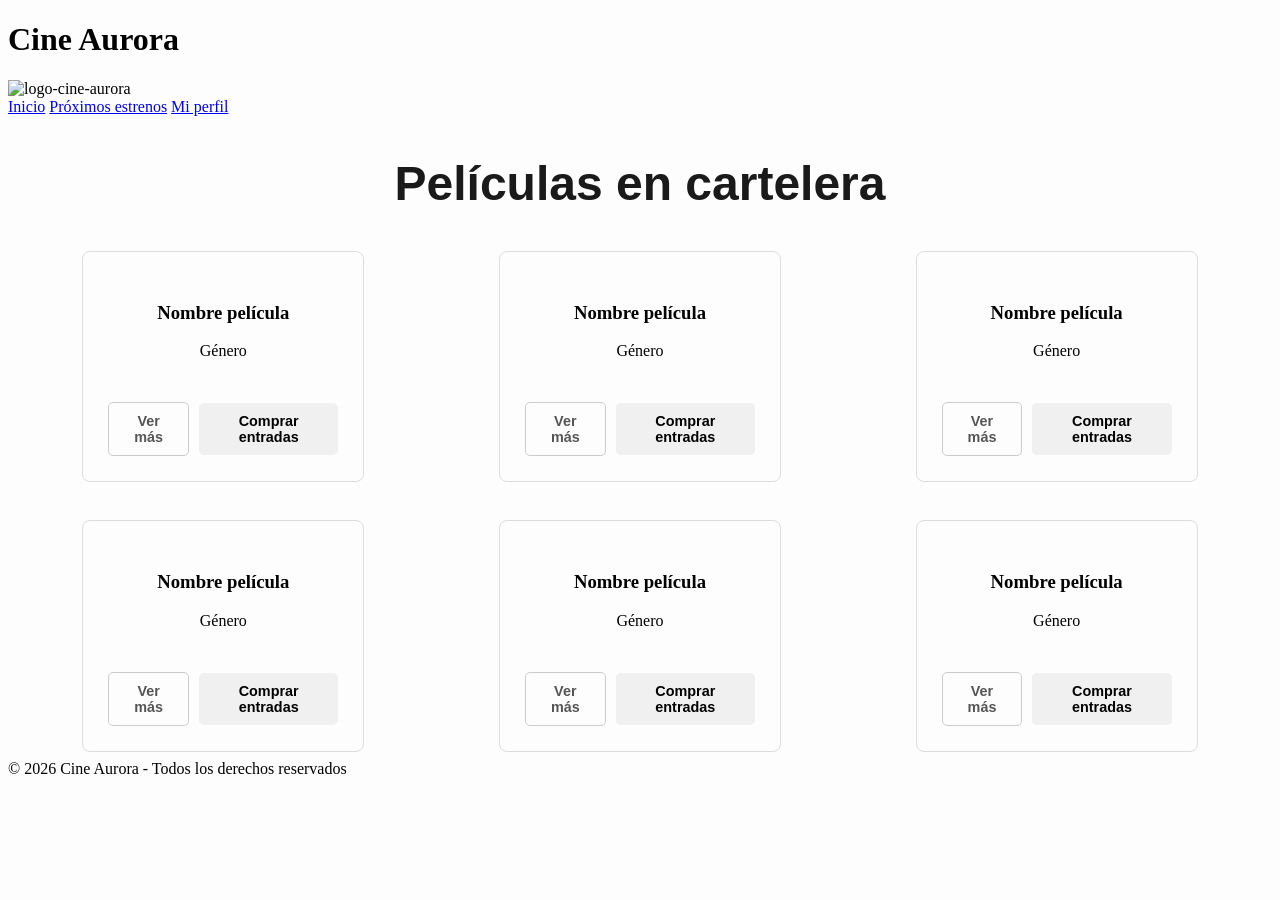
==== index.html @ 70c96315 "feat: Estilo css para la pagina inicio Uso de Grid para maquetación de las cards en la pagina, Flexb" ====
<!doctype html>
<html lang="es">
  <head>
    <meta charset="UTF-8" />
    <meta name="viewport" content="width=device-width, initial-scale=1.0" />
    <title>Cine Aurora 📽️</title>
    <meta name="description" content="Cine Aurora - Tu destino para disfrutar del mejor cine en la ciudad. Descubre las últimas películas, compra tus entradas y vive la experiencia cinematográfica al máximo." />
    <link rel="icon" href="./assets/favicon/logo-cine.png" />
    <link rel="stylesheet" href="./css/index.css" />
  </head>

  <body class="body">
    <header>
      <div>
        <h1>Cine Aurora</h1>
        <img src="./assets/favicon/logo-cine.png" alt="logo-cine-aurora" />
      </div>
      <div>
        <nav>
          <a href="#">Inicio</a>
          <a href="./pages/estrenos.html">Próximos estrenos</a>
          <a href="./pages/login.html">Mi perfil</a>
        </nav>
      </div>
    </header>

    <main>
      <section>
        <h2 class="titulo">Películas en cartelera</h2>

        <div class="card-container">
          <div class="card">
            <img src="./assets/img/poster-1.png" alt="" />
            <div class="Nombre-Genero">
              <h3>Nombre película</h3>
              <p>Género</p>
            </div>
            <div class="card-link">
              <a class="ver-mas" href="./pages/detalle.html">Ver más</a>
              <a
              class="comprar-entradas"
              href="#"
              onclick="
                alert('Lo sentimos, en este momento no funciona nuestro sistema')
              "
              >Comprar entradas</a>
            </div>
          </div>

          <div class="card">
            <img src="./assets/img/poster-1.png" alt="" />
            <div class="Nombre-Genero">
              <h3>Nombre película</h3>
              <p>Género</p>
            </div>
            <div class="card-link">
              <a class="ver-mas" href="./pages/detalle.html">Ver más</a>
              <a
              class="comprar-entradas"
              href="#"
              onclick="
                alert('Lo sentimos, en este momento no funciona nuestro sistema')
              "
              >Comprar entradas</a>
            </div>
          </div>

          <div class="card">
            <img src="./assets/img/poster-1.png" alt="" />
            <div class="Nombre-Genero">
              <h3>Nombre película</h3>
              <p>Género</p>
            </div>
            <div class="card-link">
              <a class="ver-mas" href="./pages/detalle.html">Ver más</a>
              <a
              class="comprar-entradas"
              href="#"
              onclick="
                alert('Lo sentimos, en este momento no funciona nuestro sistema')
              "
              >Comprar entradas</a>
            </div>
          </div>

          <div class="card">
            <img src="./assets/img/poster-1.png" alt="" />
            <div class="Nombre-Genero">
              <h3>Nombre película</h3>
              <p>Género</p>
            </div>
            <div class="card-link">
              <a class="ver-mas" href="./pages/detalle.html">Ver más</a>
              <a
              class="comprar-entradas"
              href="#"
              onclick="
                alert('Lo sentimos, en este momento no funciona nuestro sistema')
              "
              >Comprar entradas</a>
            </div>
          </div>

          <div class="card">
            <img src="./assets/img/poster-1.png" alt="" />
            <div class="Nombre-Genero">
              <h3>Nombre película</h3>
              <p>Género</p>
            </div>
            <div class="card-link">
              <a class="ver-mas" href="./pages/detalle.html">Ver más</a>
              <a
              class="comprar-entradas"
              href="#"
              onclick="
                alert('Lo sentimos, en este momento no funciona nuestro sistema')
              "
              >Comprar entradas</a>
            </div>
          </div>

          <div class="card">
            <img src="./assets/img/poster-1.png" alt="" />
            <div class="Nombre-Genero">
              <h3>Nombre película</h3>
              <p>Género</p>
            </div>
            <div class="card-link">
              <a class="ver-mas" href="./pages/detalle.html">Ver más</a>
              <a
              class="comprar-entradas"
              href="#"
              onclick="
                alert('Lo sentimos, en este momento no funciona nuestro sistema')
              "
              >Comprar entradas</a>
            </div>
          </div>
        </div>
      </section>
    </main>

    <footer>
      <p> &copy; 2026 Cine Aurora - Todos los derechos reservados</p>
    </footer>
  </body>
</html>
---- css/index.css ----
.body{
    background-color: #fdfdfd;
}

.card-container {
    display: grid;
    grid-template-columns: repeat(3, 1fr); /* 3 columnas iguales */
    gap: 70px 50px;

    justify-items: center;
    max-width: 1200px;
    margin: 40px auto;
}



.card {
    display: flex;
    flex-direction: column; /* Alinea los hijos uno debajo del otro */
    justify-content: space-between; /* Empuja el contenido para que el botón siempre esté al fondo */
    
    max-width: 250px;
    width: 100%;
    border: 1px solid #ddd;
    border-radius: 8px;
    padding: 15px;
    height: 100%; /* Importante para que todas midan lo mismo en la fila */
    transition: transform 0.3s ease, box-shadow 0.3s ease;
}

/* Efecto + Sombra */
.card:hover {
    transform: scale(1.05); /* Agranda la card un 5% */
    box-shadow: 0 10px 20px rgba(0, 0, 0, 0.3); /* Crea una sombra oscura y suave abajo */
    border-color: transparent; /* Opcional: quita el borde si te molesta al resaltar */
}

.card img {
    width: 100%; /* Fundamental para que la imagen no se salga de la card */
    height: auto;
}

.titulo{
    text-align: center;   
    font-size: 3rem;
    font-family: 'Lucida Sans', 'Lucida Sans Regular', 'Lucida Grande', 'Lucida Sans Unicode', Geneva, Verdana, sans-serif;
    margin-top: 40px;    
    margin-bottom: 20px; 
    color: #1a1a1a;
}
.card-link {
    display: flex;
    justify-content: space-between;
    align-items: center;
    gap: 10px;
    padding: 10px;
}

.ver-mas, .comprar-entradas {
    text-decoration: none; /* Quita el subrayado azul feo */
    font-family: sans-serif;
    font-weight: bold;
    font-size: 0.9rem;
    padding: 10px 15px;
    border-radius: 5px;
    text-align: center;
    display: inline-block;
    
}
.ver-mas{
    color: #555;
    border: 1px solid #ccc;
    background-color: transparent;
}

.comprar-entradas{
    background-color: #f0f0f0;
    color: #000;
    border-color: #888;
}

.Nombre-Genero{
    text-align: center;
    width: 100%;
}

/* Para tablets */
@media (max-width: 1024px) {
    .card-container {
        grid-template-columns: repeat(2, 1fr); /* Pasa a 2 columnas */
        justify-items: center;
        gap: 60px;
    }

    .card{
        max-width: 200px;
        width: 100%;
    }
}

/* Para celulares */
@media (max-width: 600px) {
    .card-container {
        grid-template-columns: 1fr; /* 1 sola columna */
        justify-items: center;
        gap: 60px;
    }

    .card{
        max-width: 200px;
        width: 100%;
    }

    .card-link {
        flex-direction: column; /* Uno arriba del otro */
    }
    
    .ver-mas, .comprar-entradas {
        width: 100%; /* Ancho completo */
    }
}
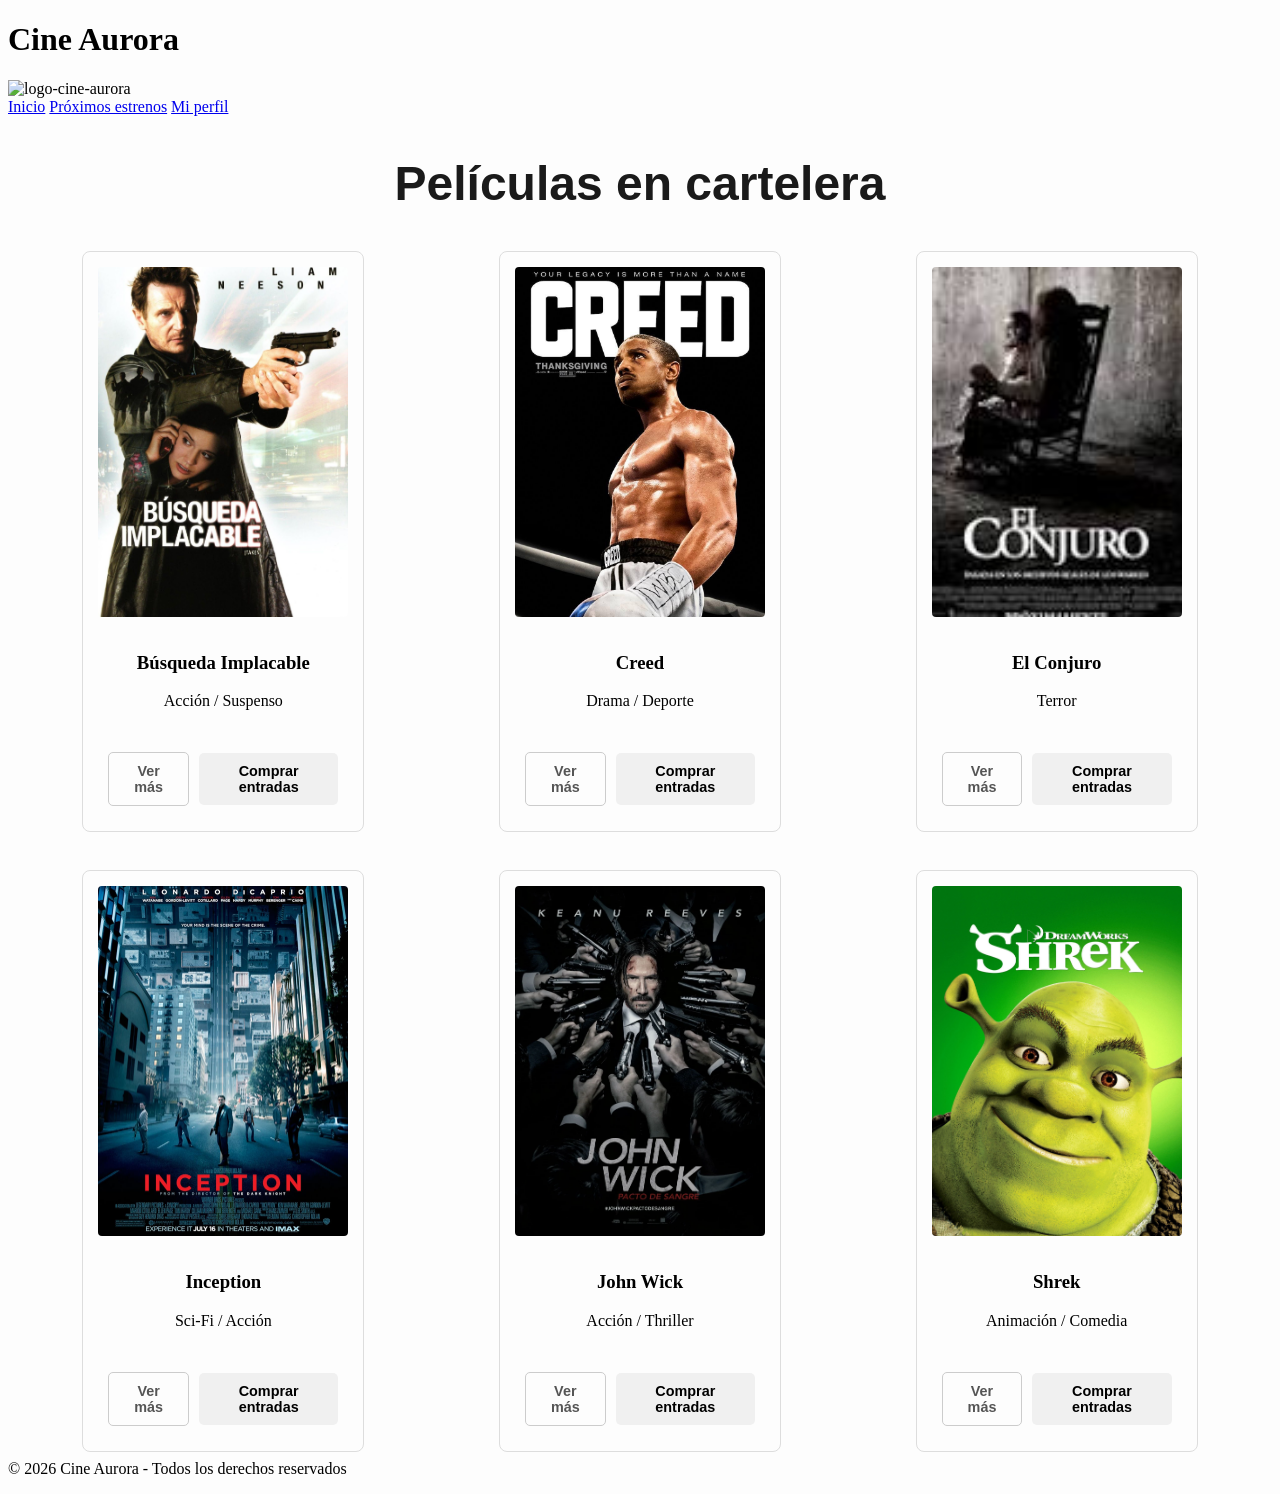
==== commit d4d3f896: "feat: adición de contenido, imagenes, titulos, etc" ====
--- a/index.html
+++ b/index.html
@@ -7,6 +7,7 @@
     <meta name="description" content="Cine Aurora - Tu destino para disfrutar del mejor cine en la ciudad. Descubre las últimas películas, compra tus entradas y vive la experiencia cinematográfica al máximo." />
     <link rel="icon" href="./assets/favicon/logo-cine.png" />
     <link rel="stylesheet" href="./css/index.css" />
+    <link rel="stylesheet" href="./css/style.css">
   </head>
 
   <body class="body">
@@ -30,10 +31,10 @@
 
         <div class="card-container">
           <div class="card">
-            <img src="./assets/img/poster-1.png" alt="" />
+            <img src="./assets/img/Peliculas/busqueda-implacable.jpg" alt="" />
             <div class="Nombre-Genero">
-              <h3>Nombre película</h3>
-              <p>Género</p>
+              <h3>Búsqueda Implacable</h3>
+              <p>Acción / Suspenso</p>
             </div>
             <div class="card-link">
               <a class="ver-mas" href="./pages/detalle.html">Ver más</a>
@@ -48,10 +49,10 @@
           </div>
 
           <div class="card">
-            <img src="./assets/img/poster-1.png" alt="" />
+            <img src="./assets/img/Peliculas/creed.jpg" alt="" />
             <div class="Nombre-Genero">
-              <h3>Nombre película</h3>
-              <p>Género</p>
+              <h3>Creed</h3>
+              <p>Drama / Deporte</p>
             </div>
             <div class="card-link">
               <a class="ver-mas" href="./pages/detalle.html">Ver más</a>
@@ -66,10 +67,10 @@
           </div>
 
           <div class="card">
-            <img src="./assets/img/poster-1.png" alt="" />
+            <img src="./assets/img/Peliculas/el-conjuro.jpg" alt="" />
             <div class="Nombre-Genero">
-              <h3>Nombre película</h3>
-              <p>Género</p>
+              <h3>El Conjuro</h3>
+              <p>Terror</p>
             </div>
             <div class="card-link">
               <a class="ver-mas" href="./pages/detalle.html">Ver más</a>
@@ -84,10 +85,10 @@
           </div>
 
           <div class="card">
-            <img src="./assets/img/poster-1.png" alt="" />
+            <img src="./assets/img/Peliculas/inception.jpg" alt="" />
             <div class="Nombre-Genero">
-              <h3>Nombre película</h3>
-              <p>Género</p>
+              <h3>Inception</h3>
+              <p>Sci-Fi / Acción</p>
             </div>
             <div class="card-link">
               <a class="ver-mas" href="./pages/detalle.html">Ver más</a>
@@ -102,10 +103,10 @@
           </div>
 
           <div class="card">
-            <img src="./assets/img/poster-1.png" alt="" />
+            <img src="./assets/img/Peliculas/john-wick.jpg" alt="" />
             <div class="Nombre-Genero">
-              <h3>Nombre película</h3>
-              <p>Género</p>
+              <h3>John Wick</h3>
+              <p>Acción / Thriller</p>
             </div>
             <div class="card-link">
               <a class="ver-mas" href="./pages/detalle.html">Ver más</a>
@@ -120,10 +121,10 @@
           </div>
 
           <div class="card">
-            <img src="./assets/img/poster-1.png" alt="" />
+            <img src="./assets/img/Peliculas/shrek.jpg" alt="" />
             <div class="Nombre-Genero">
-              <h3>Nombre película</h3>
-              <p>Género</p>
+              <h3>Shrek</h3>
+              <p>Animación / Comedia</p>
             </div>
             <div class="card-link">
               <a class="ver-mas" href="./pages/detalle.html">Ver más</a>
--- a/css/index.css
+++ b/css/index.css
@@ -39,8 +39,14 @@
 }
 
 .card img {
-    width: 100%; /* Fundamental para que la imagen no se salga de la card */
-    height: auto;
+    width: 100%;
+    /* Definimos una altura fija para todas las imágenes */
+    height: 350px; 
+    /* La magia: recorta la imagen para que llene el espacio sin estirarse */
+    object-fit: cover;
+    /* Centra el recorte (por si la cara del actor queda muy arriba o abajo) */
+    object-position: center;
+    border-radius: 4px; /* Opcional: para que quede más suave arriba */
 }
 
 .titulo{
--- a/css/style.css
+++ b/css/style.css
@@ -0,0 +1,33 @@
+@import url(./components/poster.css); /* solo tiene modificado las dimensiones de las img */
+
+/* Paletas de colores que pueden usar: */
+
+/* Paleta 1: */
+/*:root {
+  --color-fondo: #0f172a;
+  --color-superficie: #1e293b;
+  --color-primario: #e11d48;
+  --color-secundario: #f59e0b;
+  --color-texto: #f8fafc;
+  --color-texto-suave: #94a3b8;
+} */
+
+/* Paleta 2: */
+/*:root {
+  --color-fondo: #fff8e7;
+  --color-superficie: #ffe8a3;
+  --color-primario: #e63946;
+  --color-secundario: #ffb703;
+  --color-texto: #1d3557;
+  --color-texto-suave: #457b9d;
+}*/
+
+/* Paleta 3: */
+/*:root {
+  --color-fondo: #141414;
+  --color-superficie: #1f1f1f;
+  --color-primario: #e50914;
+  --color-secundario: #00b4d8;
+  --color-texto: #ffffff;
+  --color-texto-suave: #b3b3b3;
+}*/
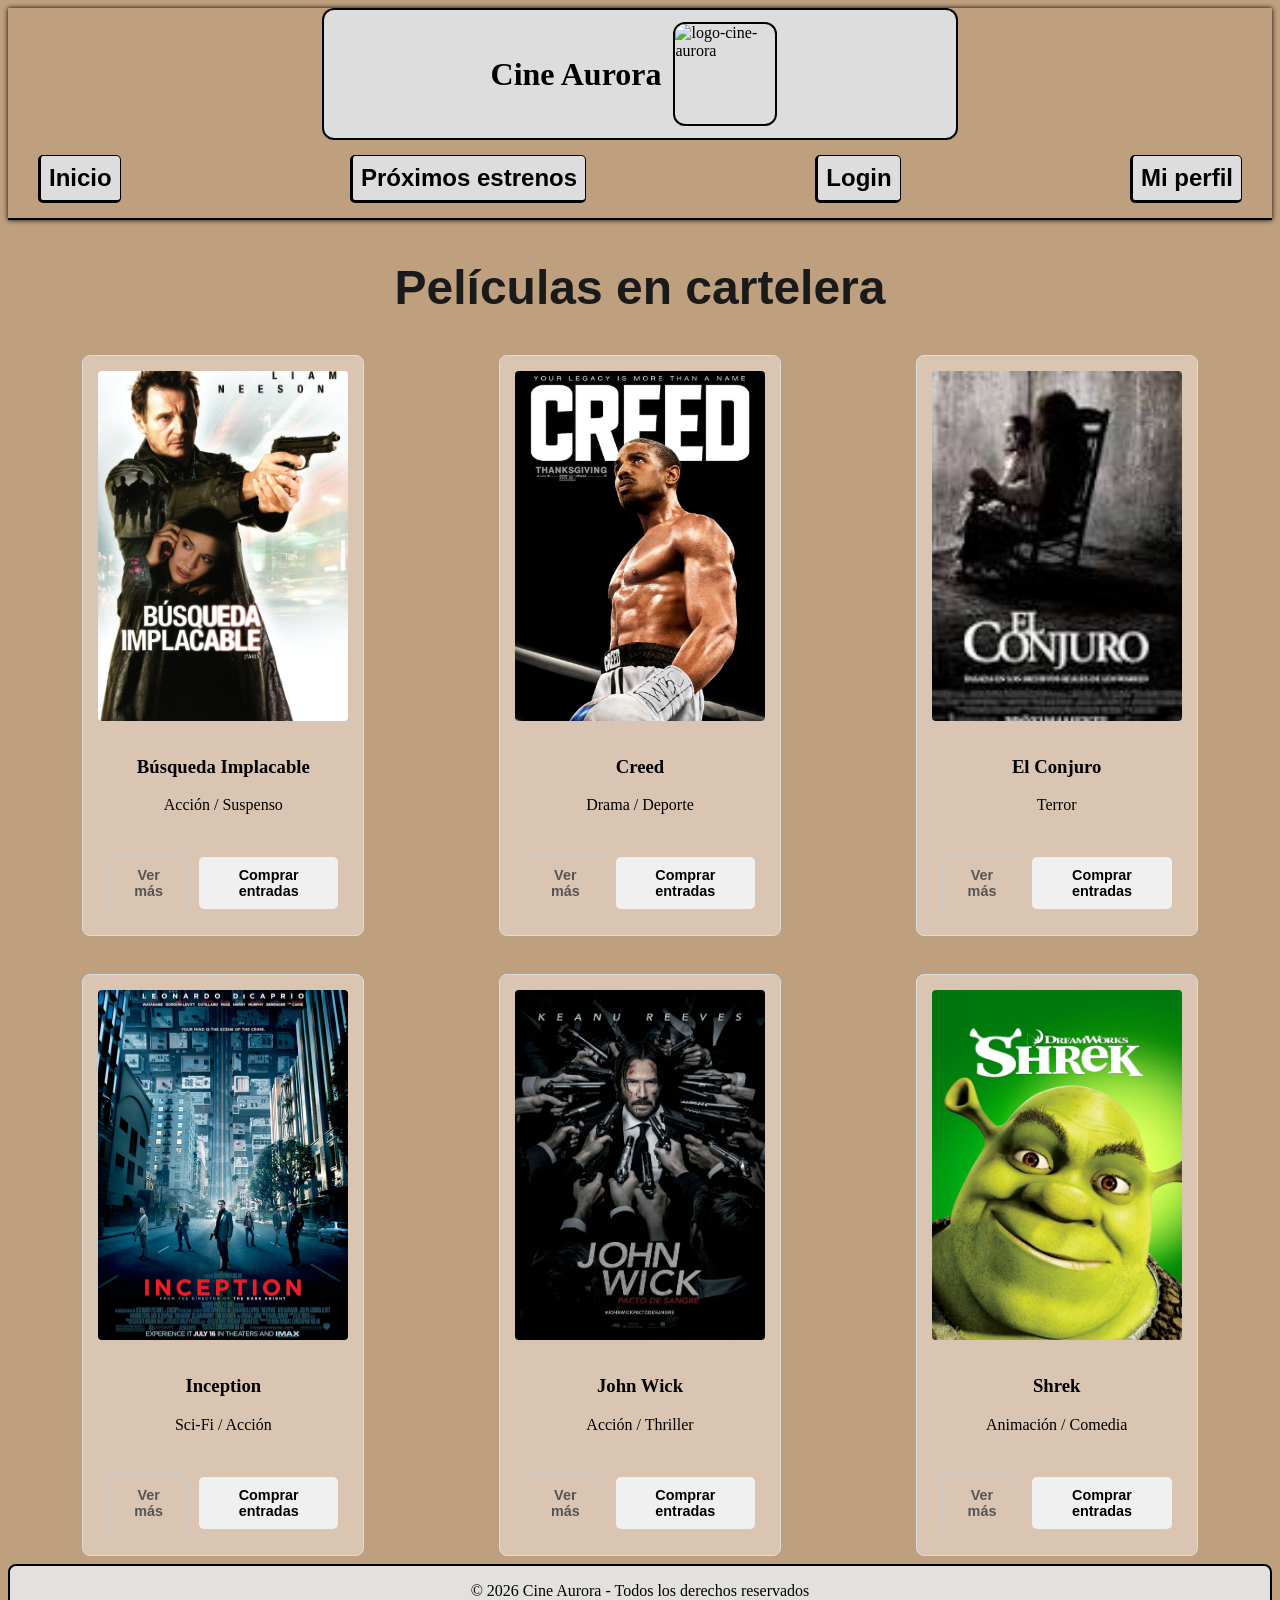
==== commit 54c43349: "Modificar fondo de los archivos" ====
--- a/index.html
+++ b/index.html
@@ -12,15 +12,16 @@
 
   <body class="body">
     <header>
-      <div>
+      <div class="div-header">
         <h1>Cine Aurora</h1>
-        <img src="./assets/favicon/logo-cine.png" alt="logo-cine-aurora" />
+        <img src="./assets/favicon/logo-cine.png" alt="logo-cine-aurora" class="img-header"/>
       </div>
       <div>
         <nav>
-          <a href="#">Inicio</a>
-          <a href="./pages/estrenos.html">Próximos estrenos</a>
-          <a href="./pages/login.html">Mi perfil</a>
+          <a href="#" class="a-nav">Inicio</a>
+          <a href="./pages/estrenos.html" class="a-nav">Próximos estrenos</a>
+          <a href="./pages/login.html" class="a-nav">Login</a>
+          <a href="./pages/perfil.html" class="a-nav">Mi perfil</a>
         </nav>
       </div>
     </header>
--- a/css/index.css
+++ b/css/index.css
@@ -1,8 +1,10 @@
-
+@import url(components/nav.css);
+@import url(style.css);
+@import url(components/footer.css);
 
 
 .body{
-    background-color: #fdfdfd;
+    background-color: var(--evermore-gold-muted);
 }
 
 .card-container {
@@ -21,7 +23,7 @@
     display: flex;
     flex-direction: column; /* Alinea los hijos uno debajo del otro */
     justify-content: space-between; /* Empuja el contenido para que el botón siempre esté al fondo */
-    
+    background-color: var(--evermore-beige);
     max-width: 250px;
     width: 100%;
     border: 1px solid #ddd;
@@ -95,6 +97,9 @@
 
 /* Para tablets */
 @media (max-width: 1024px) {
+    .div-header {
+        width: 90%;
+    }
     .card-container {
         grid-template-columns: repeat(2, 1fr); /* Pasa a 2 columnas */
         justify-items: center;
@@ -109,6 +114,10 @@
 
 /* Para celulares */
 @media (max-width: 600px) {
+    .div-header {
+        
+    }
+    
     .card-container {
         grid-template-columns: 1fr; /* 1 sola columna */
         justify-items: center;
--- a/css/style.css
+++ b/css/style.css
@@ -31,3 +31,40 @@
   --color-texto: #ffffff;
   --color-texto-suave: #b3b3b3;
 }*/
+
+:root {
+  /* Colores Principales */
+    --evermore-brown-dark: #3D2B1F;
+    --evermore-brown-warm: #8C5E3C;
+    --evermore-beige: #D9C5B2;
+
+  /* Colores de Acento */
+    --evermore-forest-green: #2D3A27;
+    --evermore-gold-muted: #BFA07E;
+    --evermore-wine: #5E1D1D;
+
+  /* Neutros */
+    --evermore-mist: #E3E1DE;
+}
+
+header{
+  border-bottom: 2px solid black;
+  box-shadow: 0 0 5px 0px black;
+}
+
+.div-header {
+  margin: auto;
+  display: flex;
+  justify-content: center;
+  align-items: center;
+  background-color: #ddd;
+  width: 50%;
+  border-radius: 12px;
+  border: 2px solid black;
+}
+
+.img-header {
+  margin: 12px;
+  border-radius: 12px;
+  border: 2px solid black
+}
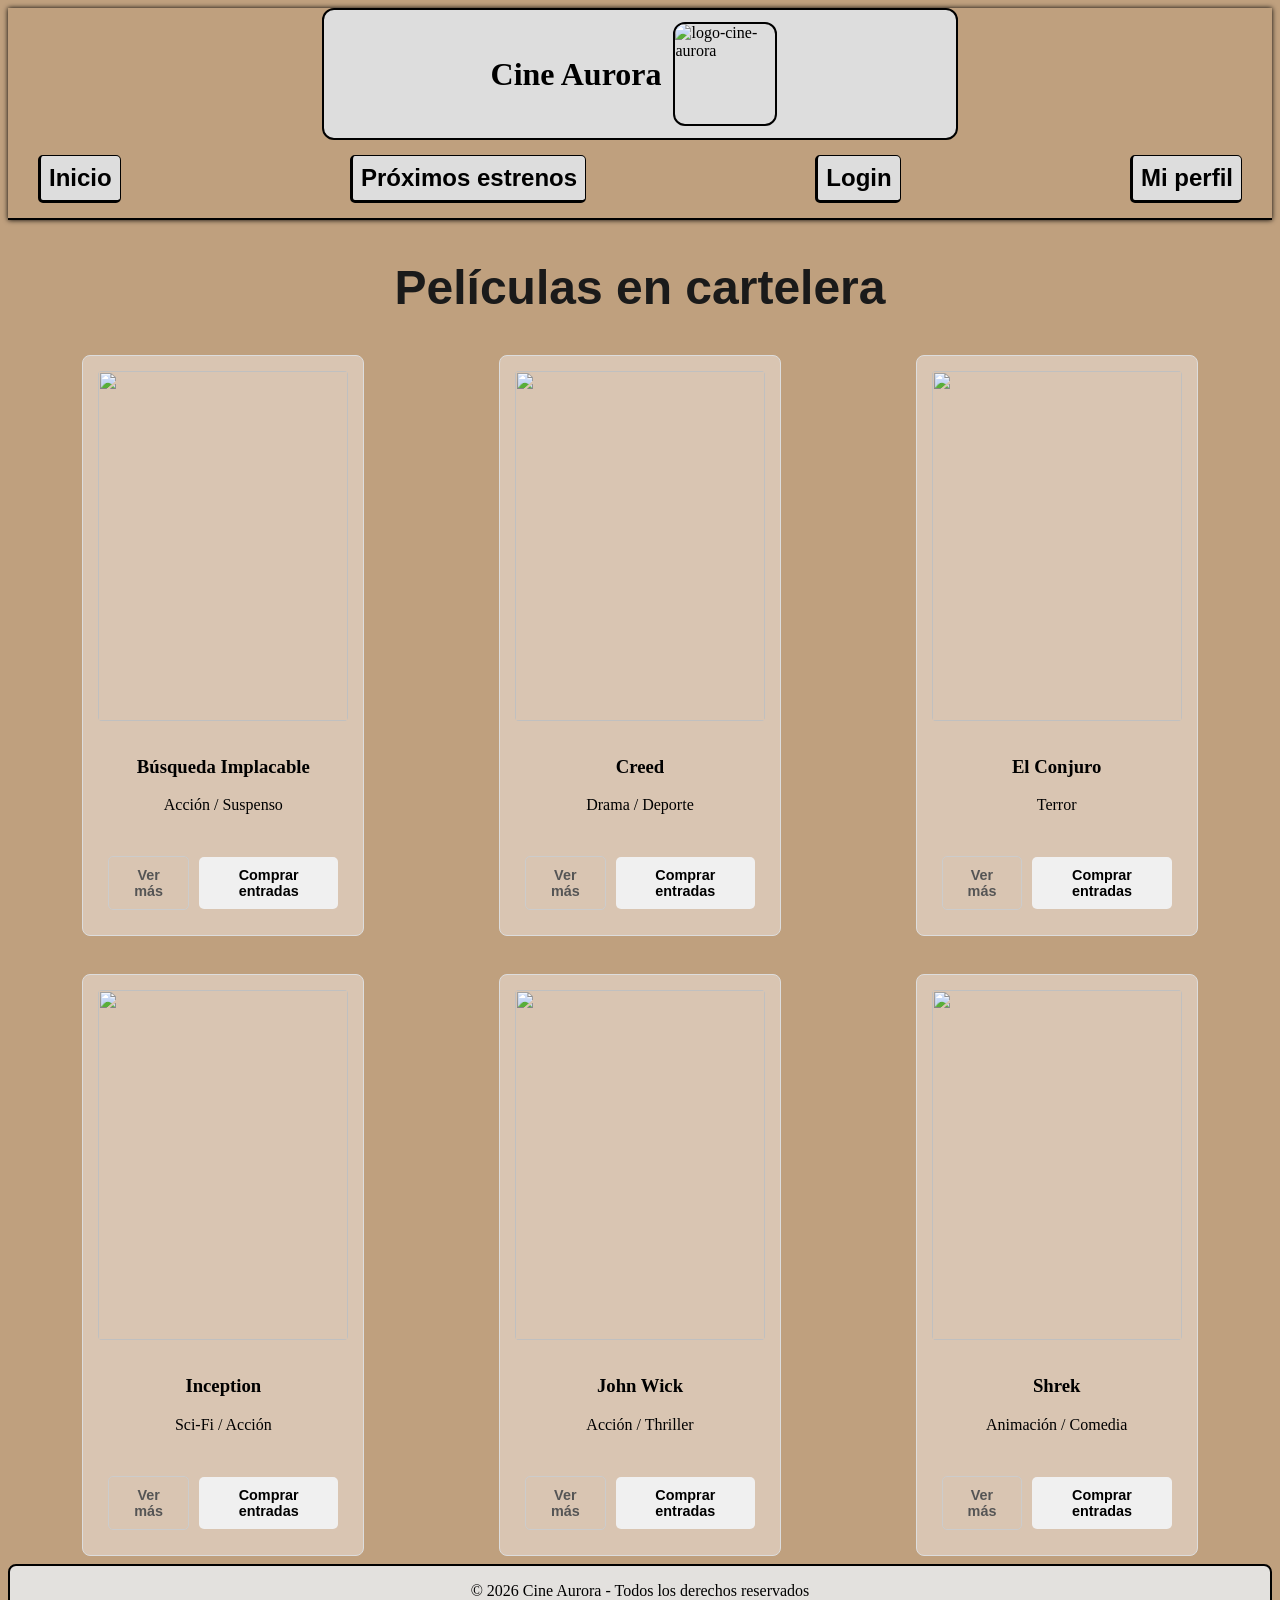
==== commit f6efbd9b: "cambios a pasacal case" ====
--- a/index.html
+++ b/index.html
@@ -32,8 +32,8 @@
 
         <div class="card-container">
           <div class="card">
-            <img src="./assets/img/Peliculas/busqueda-implacable.jpg" alt="" />
-            <div class="Nombre-Genero">
+            <img src="./assets/img/peliculas/busqueda-implacable.jpg" alt="" />
+            <div class="nombre-genero">
               <h3>Búsqueda Implacable</h3>
               <p>Acción / Suspenso</p>
             </div>
@@ -50,8 +50,8 @@
           </div>
 
           <div class="card">
-            <img src="./assets/img/Peliculas/creed.jpg" alt="" />
-            <div class="Nombre-Genero">
+            <img src="./assets/img/peliculas/creed.jpg" alt="" />
+            <div class="nombre-genero">
               <h3>Creed</h3>
               <p>Drama / Deporte</p>
             </div>
@@ -68,8 +68,8 @@
           </div>
 
           <div class="card">
-            <img src="./assets/img/Peliculas/el-conjuro.jpg" alt="" />
-            <div class="Nombre-Genero">
+            <img src="./assets/img/peliculas/el-conjuro.jpg" alt="" />
+            <div class="nombre-genero">
               <h3>El Conjuro</h3>
               <p>Terror</p>
             </div>
@@ -86,8 +86,8 @@
           </div>
 
           <div class="card">
-            <img src="./assets/img/Peliculas/inception.jpg" alt="" />
-            <div class="Nombre-Genero">
+            <img src="./assets/img/peliculas/inception.jpg" alt="" />
+            <div class="nombre-genero">
               <h3>Inception</h3>
               <p>Sci-Fi / Acción</p>
             </div>
@@ -104,8 +104,8 @@
           </div>
 
           <div class="card">
-            <img src="./assets/img/Peliculas/john-wick.jpg" alt="" />
-            <div class="Nombre-Genero">
+            <img src="./assets/img/peliculas/john-wick.jpg" alt="" />
+            <div class="nombre-genero">
               <h3>John Wick</h3>
               <p>Acción / Thriller</p>
             </div>
@@ -122,8 +122,8 @@
           </div>
 
           <div class="card">
-            <img src="./assets/img/Peliculas/shrek.jpg" alt="" />
-            <div class="Nombre-Genero">
+            <img src="./assets/img/peliculas/shrek.jpg" alt="" />
+            <div class="nombre-genero">
               <h3>Shrek</h3>
               <p>Animación / Comedia</p>
             </div>
--- a/css/index.css
+++ b/css/index.css
@@ -90,7 +90,7 @@
     border-color: #888;
 }
 
-.Nombre-Genero{
+.nombre-genero{
     text-align: center;
     width: 100%;
 }
@@ -114,10 +114,6 @@
 
 /* Para celulares */
 @media (max-width: 600px) {
-    .div-header {
-        
-    }
-    
     .card-container {
         grid-template-columns: 1fr; /* 1 sola columna */
         justify-items: center;
--- a/css/style.css
+++ b/css/style.css
@@ -1,36 +1,5 @@
 @import url(./components/poster.css); /* solo tiene modificado las dimensiones de las img */
 
-/* Paletas de colores que pueden usar: */
-
-/* Paleta 1: */
-/*:root {
-  --color-fondo: #0f172a;
-  --color-superficie: #1e293b;
-  --color-primario: #e11d48;
-  --color-secundario: #f59e0b;
-  --color-texto: #f8fafc;
-  --color-texto-suave: #94a3b8;
-} */
-
-/* Paleta 2: */
-/*:root {
-  --color-fondo: #fff8e7;
-  --color-superficie: #ffe8a3;
-  --color-primario: #e63946;
-  --color-secundario: #ffb703;
-  --color-texto: #1d3557;
-  --color-texto-suave: #457b9d;
-}*/
-
-/* Paleta 3: */
-/*:root {
-  --color-fondo: #141414;
-  --color-superficie: #1f1f1f;
-  --color-primario: #e50914;
-  --color-secundario: #00b4d8;
-  --color-texto: #ffffff;
-  --color-texto-suave: #b3b3b3;
-}*/
 
 :root {
   /* Colores Principales */
@@ -67,4 +36,4 @@
   margin: 12px;
   border-radius: 12px;
   border: 2px solid black
-}+}
